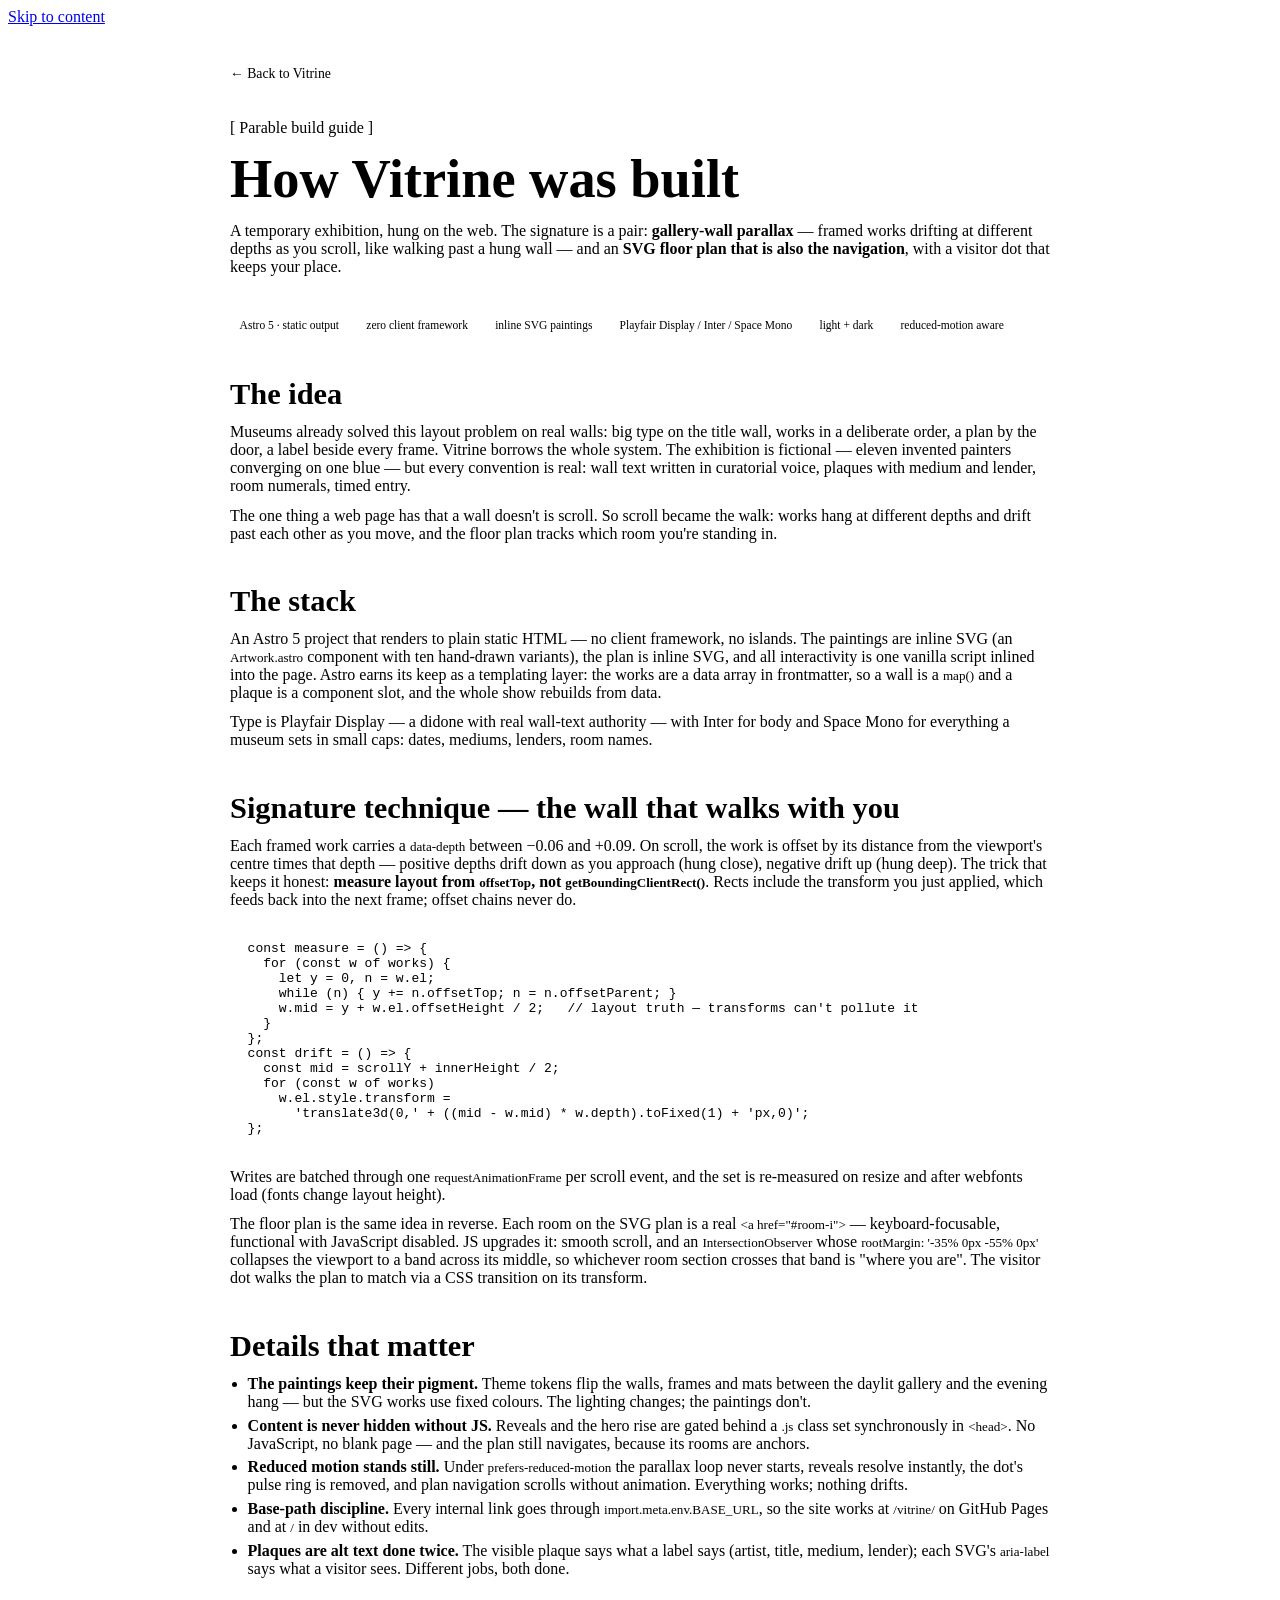
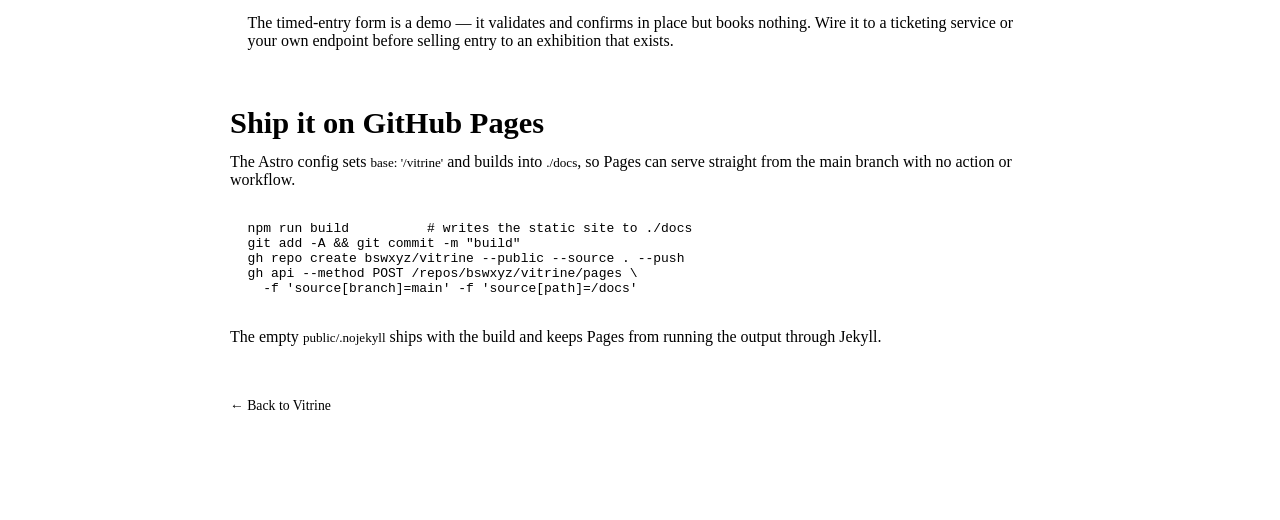
==== docs/guide/index.html @ da12060e "vitrine — Parable template" ====
<!DOCTYPE html><html lang="en" data-theme="light" data-astro-cid-5tcejxga> <head><meta charset="utf-8"><meta name="viewport" content="width=device-width, initial-scale=1"><script>
  document.documentElement.classList.add('js');
  try { var t = localStorage.getItem('vitrine-theme'); if (t) document.documentElement.dataset.theme = t; } catch (e) {}
</script><title>How Vitrine was built — Parable build guide</title><meta name="description" content="A build guide for Vitrine: the idea, the Astro stack, the gallery-wall parallax and the SVG floor-plan navigator, the details that matter, and how to ship it on GitHub Pages."><meta name="robots" content="index,follow"><meta name="theme-color" content="#f5f3ee"><meta name="color-scheme" content="light dark"><link rel="icon" href="data:image/svg+xml,%3Csvg xmlns='http://www.w3.org/2000/svg' viewBox='0 0 32 32'%3E%3Crect x='4' y='4' width='24' height='24' fill='none' stroke='%233b4de0' stroke-width='3'/%3E%3Crect x='11' y='11' width='10' height='10' fill='%233b4de0'/%3E%3C/svg%3E"><link rel="preconnect" href="https://fonts.googleapis.com"><link rel="preconnect" href="https://fonts.gstatic.com" crossorigin><link href="https://fonts.googleapis.com/css2?family=Playfair+Display:ital,wght@0,400;0,500;0,600;1,400;1,500&family=Inter:wght@400;500;600&family=Space+Mono:wght@400;700&display=swap" rel="stylesheet"><link rel="stylesheet" href="/vitrine/_astro/guide.C_KNiSea.css">
<style>.doc[data-astro-cid-5tcejxga]{width:min(100% - 2.4rem,820px);margin:2.4rem auto 5rem;position:relative;z-index:1}.doc-back[data-astro-cid-5tcejxga]{display:inline-flex;align-items:center;gap:.4rem;color:var(--dim);text-decoration:none;font-size:.86rem;margin-bottom:1.6rem}.doc-back[data-astro-cid-5tcejxga]:hover{color:var(--ink)}.doc[data-astro-cid-5tcejxga] h1[data-astro-cid-5tcejxga]{font-size:clamp(2.2rem,5vw,3.4rem);margin:.4rem 0 .3rem}.doc[data-astro-cid-5tcejxga] .lede[data-astro-cid-5tcejxga]{margin-bottom:2.4rem}.doc[data-astro-cid-5tcejxga] h2[data-astro-cid-5tcejxga]{font-size:clamp(1.4rem,3vw,1.9rem);margin:2.6rem 0 .6rem}.doc[data-astro-cid-5tcejxga] p[data-astro-cid-5tcejxga]{color:var(--dim);margin:.7rem 0}.doc[data-astro-cid-5tcejxga] p[data-astro-cid-5tcejxga] strong[data-astro-cid-5tcejxga]{color:var(--ink);font-weight:600}.doc[data-astro-cid-5tcejxga] ul[data-astro-cid-5tcejxga]{color:var(--dim);padding-left:1.1rem;margin:.7rem 0}.doc[data-astro-cid-5tcejxga] li[data-astro-cid-5tcejxga]{margin:.35rem 0}.doc[data-astro-cid-5tcejxga] li[data-astro-cid-5tcejxga] strong[data-astro-cid-5tcejxga]{color:var(--ink)}pre[data-astro-cid-5tcejxga]{background:var(--panel);border:1px solid var(--line);border-radius:12px;padding:1rem 1.1rem;overflow-x:auto;margin:1rem 0}code[data-astro-cid-5tcejxga]{font-family:var(--font-m);font-size:.82rem}pre[data-astro-cid-5tcejxga] code[data-astro-cid-5tcejxga]{color:var(--ink);line-height:1.6}.tag-row[data-astro-cid-5tcejxga]{display:flex;flex-wrap:wrap;gap:.5rem;margin:1.2rem 0}.tag-row[data-astro-cid-5tcejxga] span[data-astro-cid-5tcejxga]{font-family:var(--font-m);font-size:.72rem;padding:.3rem .6rem;border:1px solid var(--line);border-radius:999px;color:var(--dim)}.callout[data-astro-cid-5tcejxga]{border-left:3px solid var(--accent);background:color-mix(in oklab,var(--cobalt) 6%,transparent);padding:.9rem 1.1rem;border-radius:0 10px 10px 0;margin:1.4rem 0}.callout[data-astro-cid-5tcejxga] p[data-astro-cid-5tcejxga]{margin:0;color:var(--ink)}
</style></head> <body data-astro-cid-5tcejxga> <div class="film" aria-hidden="true" data-astro-cid-5tcejxga></div> <a class="skip" href="#main" data-astro-cid-5tcejxga>Skip to content</a> <main class="doc" id="main" data-astro-cid-5tcejxga> <a class="doc-back" href="/vitrine/" data-astro-cid-5tcejxga>← Back to Vitrine</a> <p class="eyebrow mono" data-astro-cid-5tcejxga>[ Parable build guide ]</p> <h1 data-astro-cid-5tcejxga>How Vitrine was built</h1> <p class="lede" data-astro-cid-5tcejxga>A temporary exhibition, hung on the web. The signature is a pair:
<strong data-astro-cid-5tcejxga>gallery-wall parallax</strong> — framed works drifting at different depths as you
    scroll, like walking past a hung wall — and an <strong data-astro-cid-5tcejxga>SVG floor plan that is also the
    navigation</strong>, with a visitor dot that keeps your place.</p> <div class="tag-row" data-astro-cid-5tcejxga> <span data-astro-cid-5tcejxga>Astro 5 · static output</span><span data-astro-cid-5tcejxga>zero client framework</span><span data-astro-cid-5tcejxga>inline SVG paintings</span><span data-astro-cid-5tcejxga>Playfair Display / Inter / Space Mono</span><span data-astro-cid-5tcejxga>light + dark</span><span data-astro-cid-5tcejxga>reduced-motion aware</span> </div> <h2 data-astro-cid-5tcejxga>The idea</h2> <p data-astro-cid-5tcejxga>Museums already solved this layout problem on real walls: big type on the title wall, works
    in a deliberate order, a plan by the door, a label beside every frame. Vitrine borrows the
    whole system. The exhibition is fictional — eleven invented painters converging on one blue —
    but every convention is real: wall text written in curatorial voice, plaques with medium and
    lender, room numerals, timed entry.</p> <p data-astro-cid-5tcejxga>The one thing a web page has that a wall doesn't is scroll. So scroll became the walk:
    works hang at different depths and drift past each other as you move, and the floor plan
    tracks which room you're standing in.</p> <h2 data-astro-cid-5tcejxga>The stack</h2> <p data-astro-cid-5tcejxga>An Astro 5 project that renders to plain static HTML — no client framework, no islands.
    The paintings are inline SVG (an <code data-astro-cid-5tcejxga>Artwork.astro</code> component with ten hand-drawn
    variants), the plan is inline SVG, and all interactivity is one vanilla script inlined into
    the page. Astro earns its keep as a templating layer: the works are a data array in
    frontmatter, so a wall is a <code data-astro-cid-5tcejxga>map()</code> and a plaque is a component slot, and the
    whole show rebuilds from data.</p> <p data-astro-cid-5tcejxga>Type is Playfair Display — a didone with real wall-text authority — with Inter for body and
    Space Mono for everything a museum sets in small caps: dates, mediums, lenders, room names.</p> <h2 data-astro-cid-5tcejxga>Signature technique — the wall that walks with you</h2> <p data-astro-cid-5tcejxga>Each framed work carries a <code data-astro-cid-5tcejxga>data-depth</code> between −0.06 and +0.09. On scroll, the
    work is offset by its distance from the viewport's centre times that depth — positive depths
    drift down as you approach (hung close), negative drift up (hung deep). The trick that keeps
    it honest: <strong data-astro-cid-5tcejxga>measure layout from <code data-astro-cid-5tcejxga>offsetTop</code>, not
<code data-astro-cid-5tcejxga>getBoundingClientRect()</code></strong>. Rects include the transform you just applied,
    which feeds back into the next frame; offset chains never do.</p> <pre data-astro-cid-5tcejxga><code>const measure = () => {
  for (const w of works) {
    let y = 0, n = w.el;
    while (n) { y += n.offsetTop; n = n.offsetParent; }
    w.mid = y + w.el.offsetHeight / 2;   // layout truth — transforms can't pollute it
  }
};
const drift = () => {
  const mid = scrollY + innerHeight / 2;
  for (const w of works)
    w.el.style.transform =
      'translate3d(0,' + ((mid - w.mid) * w.depth).toFixed(1) + 'px,0)';
};</code></pre> <p data-astro-cid-5tcejxga>Writes are batched through one <code data-astro-cid-5tcejxga>requestAnimationFrame</code> per scroll event, and the
    set is re-measured on resize and after webfonts load (fonts change layout height).</p> <p data-astro-cid-5tcejxga>The floor plan is the same idea in reverse. Each room on the SVG plan is a real
<code data-astro-cid-5tcejxga>&lt;a href="#room-i"&gt;</code> — keyboard-focusable, functional with JavaScript
    disabled. JS upgrades it: smooth scroll, and an <code data-astro-cid-5tcejxga>IntersectionObserver</code> whose
<code data-astro-cid-5tcejxga>rootMargin: '-35% 0px -55% 0px'</code> collapses the viewport to a band across its
    middle, so whichever room section crosses that band is "where you are". The visitor dot walks
    the plan to match via a CSS transition on its transform.</p> <h2 data-astro-cid-5tcejxga>Details that matter</h2> <ul data-astro-cid-5tcejxga> <li data-astro-cid-5tcejxga><strong data-astro-cid-5tcejxga>The paintings keep their pigment.</strong> Theme tokens flip the walls, frames
      and mats between the daylit gallery and the evening hang — but the SVG works use fixed
      colours. The lighting changes; the paintings don't.</li> <li data-astro-cid-5tcejxga><strong data-astro-cid-5tcejxga>Content is never hidden without JS.</strong> Reveals and the hero rise are gated
      behind a <code data-astro-cid-5tcejxga>.js</code> class set synchronously in <code data-astro-cid-5tcejxga>&lt;head&gt;</code>. No
      JavaScript, no blank page — and the plan still navigates, because its rooms are anchors.</li> <li data-astro-cid-5tcejxga><strong data-astro-cid-5tcejxga>Reduced motion stands still.</strong> Under <code data-astro-cid-5tcejxga>prefers-reduced-motion</code>
the parallax loop never starts, reveals resolve instantly, the dot's pulse ring is removed,
      and plan navigation scrolls without animation. Everything works; nothing drifts.</li> <li data-astro-cid-5tcejxga><strong data-astro-cid-5tcejxga>Base-path discipline.</strong> Every internal link goes through
<code data-astro-cid-5tcejxga>import.meta.env.BASE_URL</code>, so the site works at
<code data-astro-cid-5tcejxga>/vitrine/</code> on GitHub Pages and at <code data-astro-cid-5tcejxga>/</code> in dev without edits.</li> <li data-astro-cid-5tcejxga><strong data-astro-cid-5tcejxga>Plaques are alt text done twice.</strong> The visible plaque says what a label
      says (artist, title, medium, lender); each SVG's <code data-astro-cid-5tcejxga>aria-label</code> says what a
      visitor sees. Different jobs, both done.</li> </ul> <div class="callout" data-astro-cid-5tcejxga><p data-astro-cid-5tcejxga>The timed-entry form is a demo — it validates and confirms in place but
    books nothing. Wire it to a ticketing service or your own endpoint before selling entry to an
    exhibition that exists.</p></div> <h2 data-astro-cid-5tcejxga>Ship it on GitHub Pages</h2> <p data-astro-cid-5tcejxga>The Astro config sets <code data-astro-cid-5tcejxga>base: '/vitrine'</code> and builds into <code data-astro-cid-5tcejxga>./docs</code>, so
    Pages can serve straight from the main branch with no action or workflow.</p> <pre data-astro-cid-5tcejxga><code>npm run build          # writes the static site to ./docs
git add -A && git commit -m "build"
gh repo create bswxyz/vitrine --public --source . --push
gh api --method POST /repos/bswxyz/vitrine/pages \
  -f 'source[branch]=main' -f 'source[path]=/docs'</code></pre> <p data-astro-cid-5tcejxga>The empty <code data-astro-cid-5tcejxga>public/.nojekyll</code> ships with the build and keeps Pages from running
    the output through Jekyll.</p> <a class="doc-back" href="/vitrine/" style="margin-top:2.6rem" data-astro-cid-5tcejxga>← Back to Vitrine</a> </main> </body></html>
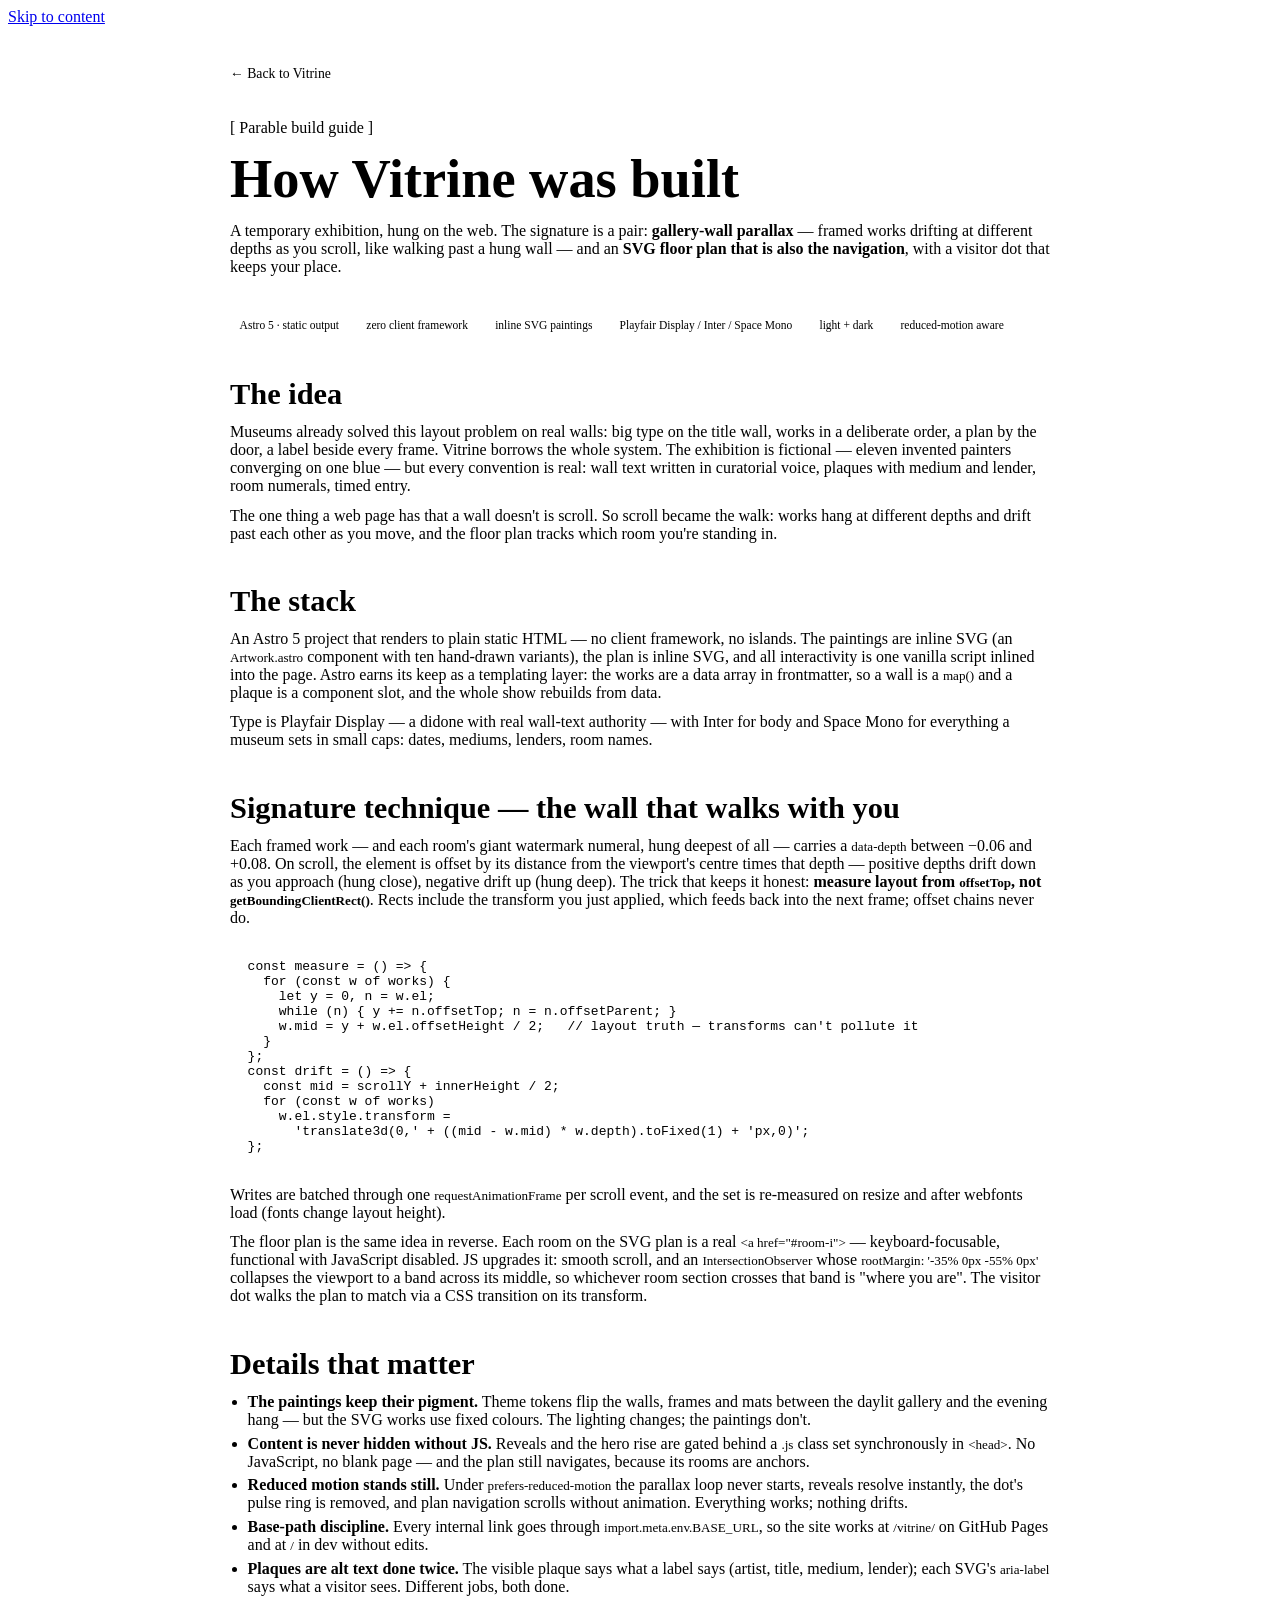
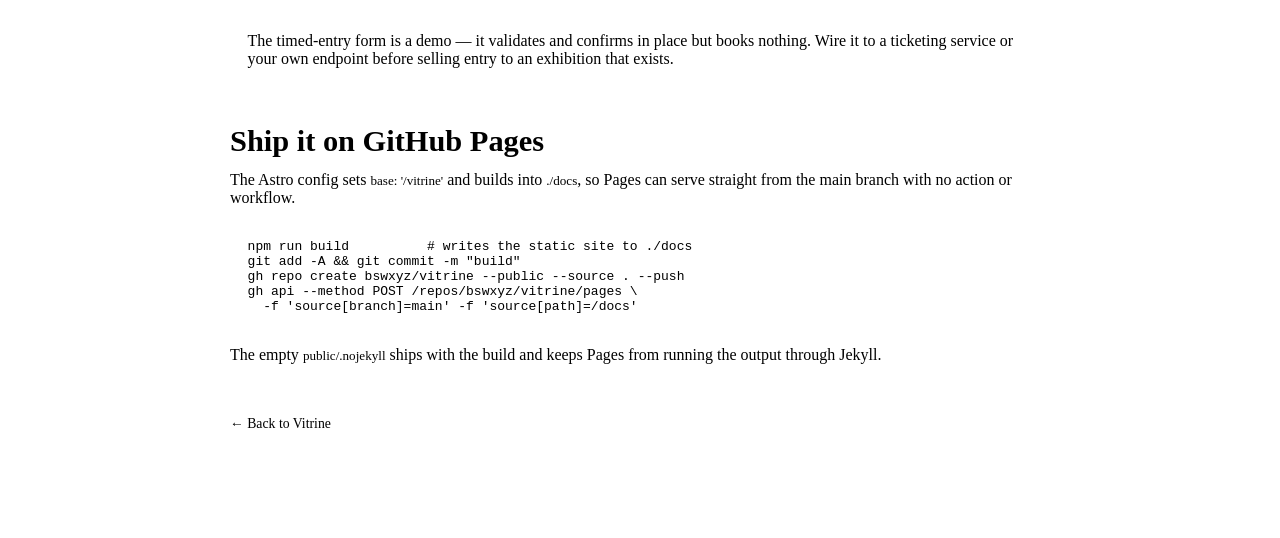
==== commit 975105e9: "update" ====
--- a/docs/guide/index.html
+++ b/docs/guide/index.html
@@ -1,7 +1,7 @@
 <!DOCTYPE html><html lang="en" data-theme="light" data-astro-cid-5tcejxga> <head><meta charset="utf-8"><meta name="viewport" content="width=device-width, initial-scale=1"><script>
   document.documentElement.classList.add('js');
   try { var t = localStorage.getItem('vitrine-theme'); if (t) document.documentElement.dataset.theme = t; } catch (e) {}
-</script><title>How Vitrine was built — Parable build guide</title><meta name="description" content="A build guide for Vitrine: the idea, the Astro stack, the gallery-wall parallax and the SVG floor-plan navigator, the details that matter, and how to ship it on GitHub Pages."><meta name="robots" content="index,follow"><meta name="theme-color" content="#f5f3ee"><meta name="color-scheme" content="light dark"><link rel="icon" href="data:image/svg+xml,%3Csvg xmlns='http://www.w3.org/2000/svg' viewBox='0 0 32 32'%3E%3Crect x='4' y='4' width='24' height='24' fill='none' stroke='%233b4de0' stroke-width='3'/%3E%3Crect x='11' y='11' width='10' height='10' fill='%233b4de0'/%3E%3C/svg%3E"><link rel="preconnect" href="https://fonts.googleapis.com"><link rel="preconnect" href="https://fonts.gstatic.com" crossorigin><link href="https://fonts.googleapis.com/css2?family=Playfair+Display:ital,wght@0,400;0,500;0,600;1,400;1,500&family=Inter:wght@400;500;600&family=Space+Mono:wght@400;700&display=swap" rel="stylesheet"><link rel="stylesheet" href="/vitrine/_astro/guide.C_KNiSea.css">
+</script><title>How Vitrine was built — Parable build guide</title><meta name="description" content="A build guide for Vitrine: the idea, the Astro stack, the gallery-wall parallax and the SVG floor-plan navigator, the details that matter, and how to ship it on GitHub Pages."><meta name="robots" content="index,follow"><meta name="theme-color" content="#f5f3ee"><meta name="color-scheme" content="light dark"><link rel="icon" href="data:image/svg+xml,%3Csvg xmlns='http://www.w3.org/2000/svg' viewBox='0 0 32 32'%3E%3Crect x='4' y='4' width='24' height='24' fill='none' stroke='%233b4de0' stroke-width='3'/%3E%3Crect x='11' y='11' width='10' height='10' fill='%233b4de0'/%3E%3C/svg%3E"><link rel="preconnect" href="https://fonts.googleapis.com"><link rel="preconnect" href="https://fonts.gstatic.com" crossorigin><link href="https://fonts.googleapis.com/css2?family=Playfair+Display:ital,wght@0,400;0,500;0,600;1,400;1,500&family=Inter:wght@400;500;600&family=Space+Mono:wght@400;700&display=swap" rel="stylesheet"><link rel="stylesheet" href="/vitrine/_astro/guide.DTdV4DMV.css">
 <style>.doc[data-astro-cid-5tcejxga]{width:min(100% - 2.4rem,820px);margin:2.4rem auto 5rem;position:relative;z-index:1}.doc-back[data-astro-cid-5tcejxga]{display:inline-flex;align-items:center;gap:.4rem;color:var(--dim);text-decoration:none;font-size:.86rem;margin-bottom:1.6rem}.doc-back[data-astro-cid-5tcejxga]:hover{color:var(--ink)}.doc[data-astro-cid-5tcejxga] h1[data-astro-cid-5tcejxga]{font-size:clamp(2.2rem,5vw,3.4rem);margin:.4rem 0 .3rem}.doc[data-astro-cid-5tcejxga] .lede[data-astro-cid-5tcejxga]{margin-bottom:2.4rem}.doc[data-astro-cid-5tcejxga] h2[data-astro-cid-5tcejxga]{font-size:clamp(1.4rem,3vw,1.9rem);margin:2.6rem 0 .6rem}.doc[data-astro-cid-5tcejxga] p[data-astro-cid-5tcejxga]{color:var(--dim);margin:.7rem 0}.doc[data-astro-cid-5tcejxga] p[data-astro-cid-5tcejxga] strong[data-astro-cid-5tcejxga]{color:var(--ink);font-weight:600}.doc[data-astro-cid-5tcejxga] ul[data-astro-cid-5tcejxga]{color:var(--dim);padding-left:1.1rem;margin:.7rem 0}.doc[data-astro-cid-5tcejxga] li[data-astro-cid-5tcejxga]{margin:.35rem 0}.doc[data-astro-cid-5tcejxga] li[data-astro-cid-5tcejxga] strong[data-astro-cid-5tcejxga]{color:var(--ink)}pre[data-astro-cid-5tcejxga]{background:var(--panel);border:1px solid var(--line);border-radius:12px;padding:1rem 1.1rem;overflow-x:auto;margin:1rem 0}code[data-astro-cid-5tcejxga]{font-family:var(--font-m);font-size:.82rem}pre[data-astro-cid-5tcejxga] code[data-astro-cid-5tcejxga]{color:var(--ink);line-height:1.6}.tag-row[data-astro-cid-5tcejxga]{display:flex;flex-wrap:wrap;gap:.5rem;margin:1.2rem 0}.tag-row[data-astro-cid-5tcejxga] span[data-astro-cid-5tcejxga]{font-family:var(--font-m);font-size:.72rem;padding:.3rem .6rem;border:1px solid var(--line);border-radius:999px;color:var(--dim)}.callout[data-astro-cid-5tcejxga]{border-left:3px solid var(--accent);background:color-mix(in oklab,var(--cobalt) 6%,transparent);padding:.9rem 1.1rem;border-radius:0 10px 10px 0;margin:1.4rem 0}.callout[data-astro-cid-5tcejxga] p[data-astro-cid-5tcejxga]{margin:0;color:var(--ink)}
 </style></head> <body data-astro-cid-5tcejxga> <div class="film" aria-hidden="true" data-astro-cid-5tcejxga></div> <a class="skip" href="#main" data-astro-cid-5tcejxga>Skip to content</a> <main class="doc" id="main" data-astro-cid-5tcejxga> <a class="doc-back" href="/vitrine/" data-astro-cid-5tcejxga>← Back to Vitrine</a> <p class="eyebrow mono" data-astro-cid-5tcejxga>[ Parable build guide ]</p> <h1 data-astro-cid-5tcejxga>How Vitrine was built</h1> <p class="lede" data-astro-cid-5tcejxga>A temporary exhibition, hung on the web. The signature is a pair:
 <strong data-astro-cid-5tcejxga>gallery-wall parallax</strong> — framed works drifting at different depths as you
@@ -18,9 +18,10 @@
     the page. Astro earns its keep as a templating layer: the works are a data array in
     frontmatter, so a wall is a <code data-astro-cid-5tcejxga>map()</code> and a plaque is a component slot, and the
     whole show rebuilds from data.</p> <p data-astro-cid-5tcejxga>Type is Playfair Display — a didone with real wall-text authority — with Inter for body and
-    Space Mono for everything a museum sets in small caps: dates, mediums, lenders, room names.</p> <h2 data-astro-cid-5tcejxga>Signature technique — the wall that walks with you</h2> <p data-astro-cid-5tcejxga>Each framed work carries a <code data-astro-cid-5tcejxga>data-depth</code> between −0.06 and +0.09. On scroll, the
-    work is offset by its distance from the viewport's centre times that depth — positive depths
-    drift down as you approach (hung close), negative drift up (hung deep). The trick that keeps
+    Space Mono for everything a museum sets in small caps: dates, mediums, lenders, room names.</p> <h2 data-astro-cid-5tcejxga>Signature technique — the wall that walks with you</h2> <p data-astro-cid-5tcejxga>Each framed work — and each room's giant watermark numeral, hung deepest of all — carries a
+<code data-astro-cid-5tcejxga>data-depth</code> between −0.06 and +0.08. On scroll, the element is offset by its
+    distance from the viewport's centre times that depth — positive depths drift down as you
+    approach (hung close), negative drift up (hung deep). The trick that keeps
     it honest: <strong data-astro-cid-5tcejxga>measure layout from <code data-astro-cid-5tcejxga>offsetTop</code>, not
 <code data-astro-cid-5tcejxga>getBoundingClientRect()</code></strong>. Rects include the transform you just applied,
     which feeds back into the next frame; offset chains never do.</p> <pre data-astro-cid-5tcejxga><code>const measure = () => {
